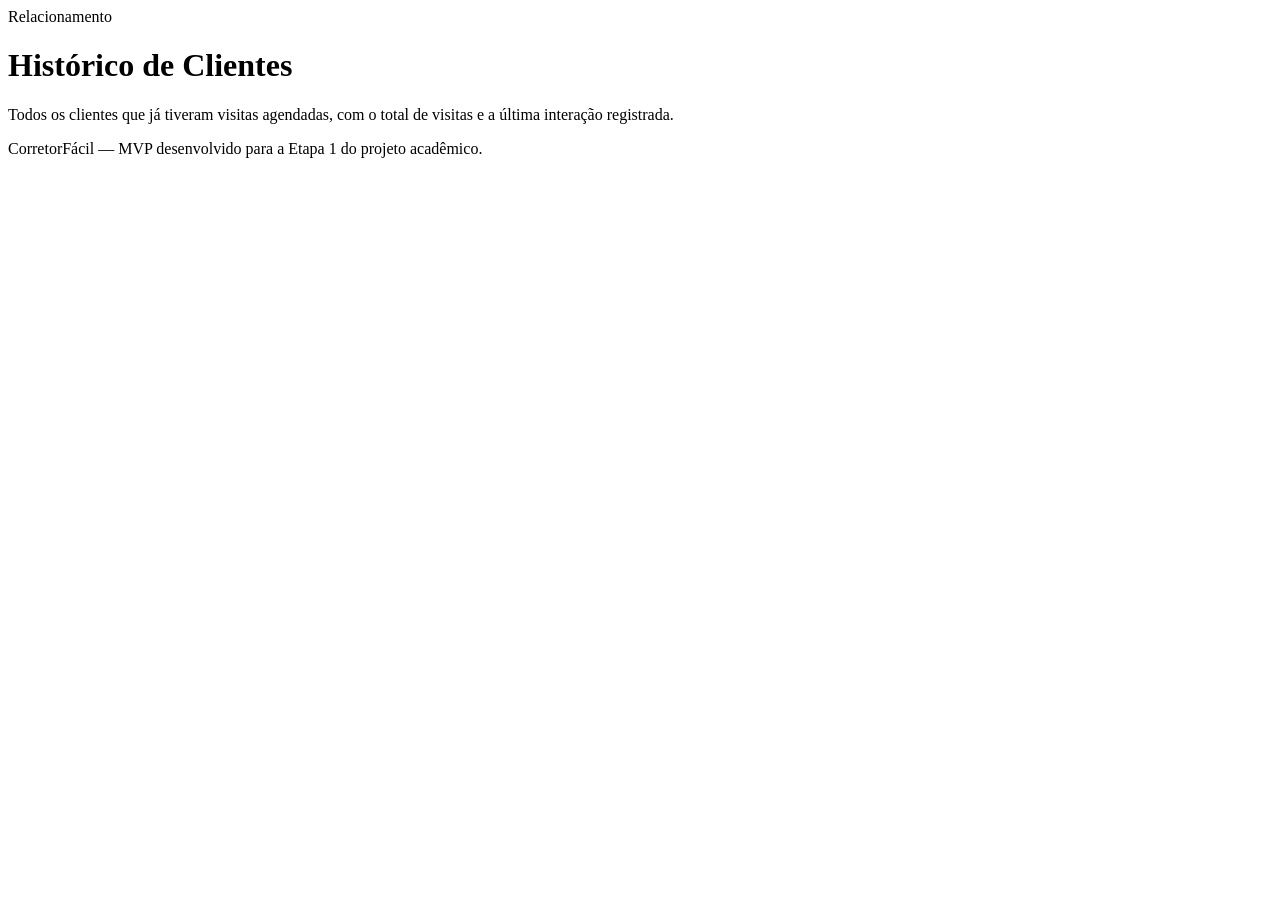
==== clientes.html @ eaa2f5fd "Add files via upload" ====
<!DOCTYPE html>
<html lang="pt-BR">
<head>
<meta charset="UTF-8">
<meta name="viewport" content="width=device-width, initial-scale=1.0">
<title>CorretorFácil — Histórico de Clientes</title>
<link rel="stylesheet" href="css/style.css">
</head>
<body>
<div class="app-shell">
  <aside class="sidebar"><div id="sidebar-mount" data-active="clientes"></div></aside>
  <main class="main">
    <div class="page-eyebrow">Relacionamento</div>
    <h1 class="page-title">Histórico de Clientes</h1>
    <p class="page-sub">Todos os clientes que já tiveram visitas agendadas, com o total de visitas e a última interação registrada.</p>

    <div class="card">
      <div class="item-list" id="lista-clientes"></div>
    </div>

    <footer class="app-footer">CorretorFácil — MVP desenvolvido para a Etapa 1 do projeto acadêmico.</footer>
  </main>
</div>

<script src="js/storage.js"></script>
<script src="js/nav.js"></script>
<script>
  function fmtData(iso) { const [y,m,d] = iso.split("-"); return `${d}/${m}/${y}`; }

  document.addEventListener("DOMContentLoaded", function () {
    if (!DB.getCorretor()) { window.location.href = "login.html"; return; }

    const visitas = DB.listVisitas();
    const fichas = DB.listFichas();
    const el = document.getElementById("lista-clientes");

    if (visitas.length === 0) {
      el.innerHTML = `<div class="empty-state"><strong>Nenhum cliente ainda</strong>Os clientes aparecem aqui assim que você agendar visitas.</div>`;
      return;
    }

    const porCliente = {};
    visitas.forEach(v => {
      porCliente[v.cliente] = porCliente[v.cliente] || { visitas: [], telefone: v.telefone };
      porCliente[v.cliente].visitas.push(v);
    });

    el.innerHTML = Object.keys(porCliente).sort().map(nome => {
      const info = porCliente[nome];
      const ultima = info.visitas[info.visitas.length - 1];
      const im = DB.getImovel(ultima.imovelId);
      const totalFichas = info.visitas.filter(v => fichas.some(f => f.visitaId === v.id)).length;
      return `<div class="item">
        <div>
          <p class="item-title">${nome}</p>
          <p class="item-meta">${info.telefone || "sem telefone"} <span class="sep">•</span> ${info.visitas.length} visita(s) <span class="sep">•</span> ${totalFichas} ficha(s) preenchida(s)</p>
          <p class="item-meta">Última visita: ${fmtData(ultima.data)} — ${im ? im.titulo : "imóvel removido"}</p>
        </div>
      </div>`;
    }).join("");
  });
</script>
</body>
</html>
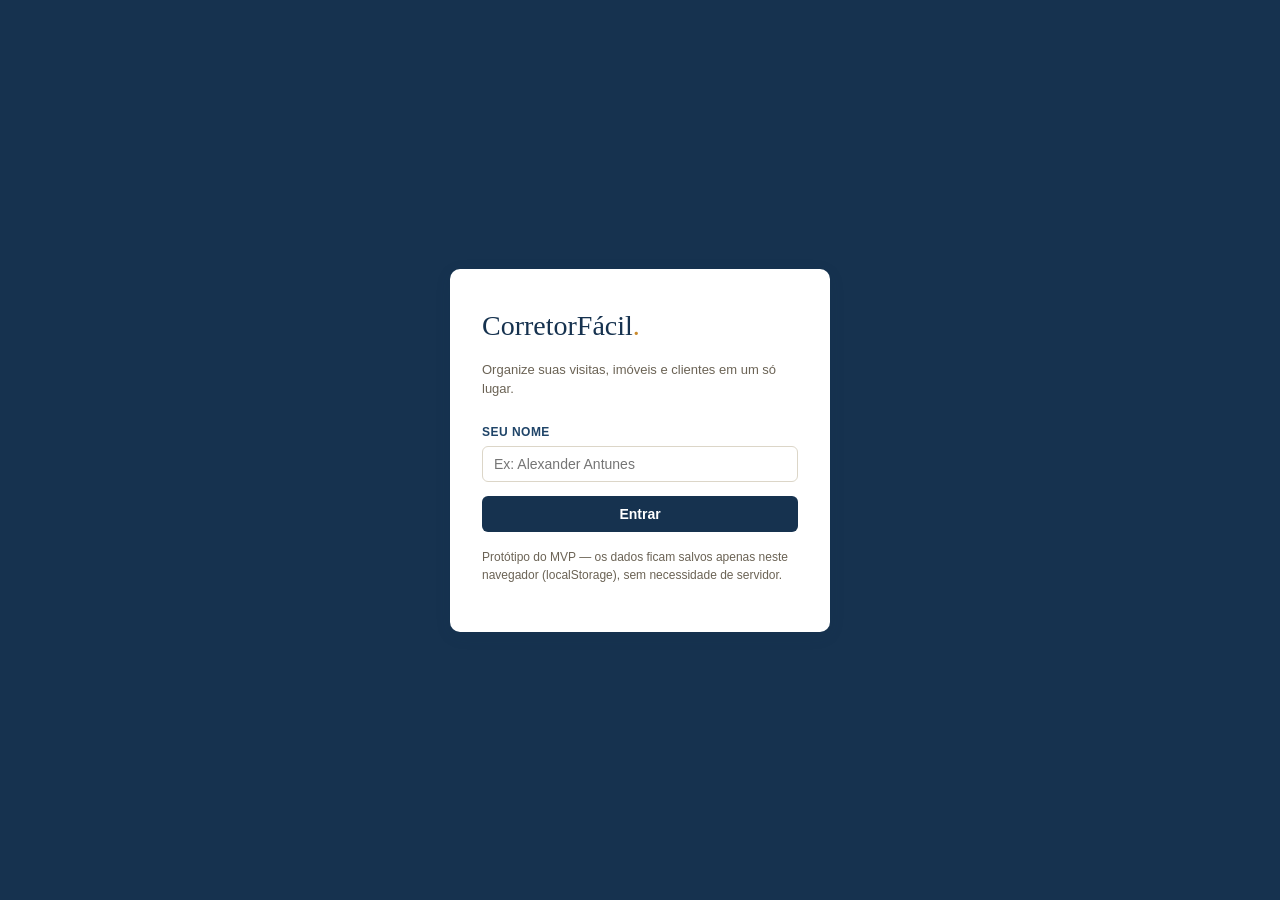
==== commit 0405c5f0: "clientes.html" ====
--- a/clientes.html
+++ b/clientes.html
@@ -51,12 +51,32 @@
       const im = DB.getImovel(ultima.imovelId);
       const totalFichas = info.visitas.filter(v => fichas.some(f => f.visitaId === v.id)).length;
       return `<div class="item">
-        <div>
-          <p class="item-title">${nome}</p>
-          <p class="item-meta">${info.telefone || "sem telefone"} <span class="sep">•</span> ${info.visitas.length} visita(s) <span class="sep">•</span> ${totalFichas} ficha(s) preenchida(s)</p>
-          <p class="item-meta">Última visita: ${fmtData(ultima.data)} — ${im ? im.titulo : "imóvel removido"}</p>
-        </div>
-      </div>`;
+  <div>
+    <p class="item-title">${nome}</p>
+
+    <p class="item-meta">
+      ${info.telefone || "sem telefone"}
+      <span class="sep">•</span>
+      ${info.visitas.length} visita(s)
+      <span class="sep">•</span>
+      ${totalFichas} ficha(s) preenchida(s)
+    </p>
+
+    <p class="item-meta">
+      Última visita: ${fmtData(ultima.data)} — ${im ? im.titulo : "imóvel removido"}
+    </p>
+  </div>
+
+  <div class="item-actions">
+    ${
+      info.telefone
+        ? `<a href="https://wa.me/55${info.telefone.replace(/\D/g, '')}" target="_blank">
+             <button type="button">WhatsApp</button>
+           </a>`
+        : ""
+    }
+  </div>
+</div>`;
     }).join("");
   });
 </script>
--- a/css/style.css
+++ b/css/style.css
@@ -0,0 +1,330 @@
+/* ============================================================
+   CorretorFácil — Design Tokens
+   Paleta: tinta naval (confiança) + ocre (chave/latão) + salvia (disponível)
+   Tipografia: Fraunces (display) + Inter (corpo) + IBM Plex Mono (dados)
+   ============================================================ */
+:root {
+  --ink-900: #16324f;
+  --ink-800: #1f4468;
+  --ink-050: #eef2f6;
+  --paper: #f6f4ef;
+  --paper-raised: #ffffff;
+  --ochre: #c98a2c;
+  --ochre-dark: #a06d1f;
+  --sage: #5c7a5e;
+  --sage-bg: #e7efe7;
+  --brick: #b3492f;
+  --brick-bg: #f6e6e2;
+  --line: #dcd6c8;
+  --text: #2b2620;
+  --text-muted: #6b6355;
+
+  --font-display: "Fraunces", Georgia, "Times New Roman", serif;
+  --font-body: "Inter", -apple-system, BlinkMacSystemFont, "Segoe UI", sans-serif;
+  --font-mono: "IBM Plex Mono", "SFMono-Regular", Menlo, monospace;
+
+  --radius: 6px;
+  --shadow-sm: 0 1px 2px rgba(22, 50, 79, 0.08);
+  --shadow-md: 0 4px 16px rgba(22, 50, 79, 0.10);
+}
+
+* { box-sizing: border-box; }
+html, body {
+  margin: 0; padding: 0;
+  background: var(--paper);
+  color: var(--text);
+  font-family: var(--font-body);
+  font-size: 15px;
+  line-height: 1.5;
+}
+a { color: inherit; }
+
+/* ---------- App shell ---------- */
+.app-shell {
+  display: grid;
+  grid-template-columns: 240px 1fr;
+  min-height: 100vh;
+}
+.sidebar {
+  background: var(--ink-900);
+  color: #eef2f6;
+  padding: 28px 20px;
+  display: flex;
+  flex-direction: column;
+  gap: 28px;
+}
+.brand {
+  font-family: var(--font-display);
+  font-size: 22px;
+  font-weight: 600;
+  letter-spacing: 0.2px;
+  display: flex;
+  align-items: baseline;
+  gap: 6px;
+}
+.brand .dot { color: var(--ochre); }
+.nav { display: flex; flex-direction: column; gap: 2px; }
+.nav a {
+  text-decoration: none;
+  color: #c9d4de;
+  padding: 10px 12px;
+  border-radius: var(--radius);
+  font-size: 14px;
+  display: flex;
+  align-items: center;
+  gap: 10px;
+  border-left: 3px solid transparent;
+}
+.nav a:hover { background: rgba(255,255,255,0.06); color: #fff; }
+.nav a.active {
+  background: rgba(201, 138, 44, 0.14);
+  color: #fff;
+  border-left-color: var(--ochre);
+}
+.nav .num {
+  font-family: var(--font-mono);
+  font-size: 11px;
+  color: var(--ochre);
+  width: 16px;
+}
+.sidebar-footer {
+  margin-top: auto;
+  font-size: 12px;
+  color: #8ea1b3;
+  border-top: 1px solid rgba(255,255,255,0.12);
+  padding-top: 14px;
+}
+.user-chip {
+  font-size: 13px;
+  color: #fff;
+  background: rgba(255,255,255,0.06);
+  padding: 8px 10px;
+  border-radius: var(--radius);
+}
+
+.main {
+  padding: 36px 44px;
+  max-width: 1080px;
+}
+.page-eyebrow {
+  font-family: var(--font-mono);
+  text-transform: uppercase;
+  letter-spacing: 0.14em;
+  font-size: 11px;
+  color: var(--ochre-dark);
+  margin-bottom: 6px;
+}
+.page-title {
+  font-family: var(--font-display);
+  font-size: 32px;
+  font-weight: 600;
+  margin: 0 0 6px 0;
+  color: var(--ink-900);
+}
+.page-sub {
+  color: var(--text-muted);
+  margin: 0 0 28px 0;
+  max-width: 60ch;
+}
+
+/* ---------- Cards / layout ---------- */
+.card {
+  background: var(--paper-raised);
+  border: 1px solid var(--line);
+  border-radius: var(--radius);
+  padding: 22px;
+  box-shadow: var(--shadow-sm);
+}
+.grid-2 {
+  display: grid;
+  grid-template-columns: 1fr 1.3fr;
+  gap: 24px;
+  align-items: start;
+}
+.section-title {
+  font-family: var(--font-display);
+  font-size: 18px;
+  font-weight: 600;
+  color: var(--ink-900);
+  margin: 0 0 14px 0;
+}
+
+/* ---------- Forms ---------- */
+label {
+  display: block;
+  font-size: 12px;
+  font-weight: 600;
+  color: var(--ink-800);
+  margin-bottom: 5px;
+  text-transform: uppercase;
+  letter-spacing: 0.04em;
+}
+.field { margin-bottom: 14px; }
+input, select, textarea {
+  width: 100%;
+  padding: 9px 11px;
+  border: 1px solid var(--line);
+  border-radius: var(--radius);
+  font-family: var(--font-body);
+  font-size: 14px;
+  background: #fff;
+  color: var(--text);
+}
+input:focus, select:focus, textarea:focus {
+  outline: 2px solid var(--ochre);
+  outline-offset: 1px;
+  border-color: var(--ochre);
+}
+textarea { resize: vertical; min-height: 70px; }
+.row-2 { display: grid; grid-template-columns: 1fr 1fr; gap: 12px; }
+
+button, .btn {
+  font-family: var(--font-body);
+  font-weight: 600;
+  font-size: 14px;
+  padding: 10px 16px;
+  border-radius: var(--radius);
+  border: none;
+  cursor: pointer;
+  background: var(--ink-900);
+  color: #fff;
+}
+button:hover { background: var(--ink-800); }
+button.secondary {
+  background: transparent;
+  color: var(--ink-900);
+  border: 1px solid var(--line);
+}
+button.secondary:hover { background: var(--ink-050); }
+button.danger { background: var(--brick); }
+button.danger:hover { background: #953a26; }
+
+/* ---------- Lists / items ---------- */
+.item-list { display: flex; flex-direction: column; gap: 10px; }
+.item {
+  border: 1px solid var(--line);
+  border-radius: var(--radius);
+  padding: 14px 16px;
+  background: #fff;
+  display: flex;
+  justify-content: space-between;
+  gap: 14px;
+  align-items: flex-start;
+}
+.item-title {
+  font-weight: 600;
+  color: var(--ink-900);
+  margin: 0 0 3px 0;
+}
+.item-meta {
+  font-size: 13px;
+  color: var(--text-muted);
+}
+.item-meta .sep { margin: 0 6px; opacity: 0.5; }
+.tag {
+  display: inline-block;
+  font-family: var(--font-mono);
+  font-size: 11px;
+  padding: 2px 8px;
+  border-radius: 100px;
+  background: var(--sage-bg);
+  color: var(--sage);
+  margin-top: 6px;
+}
+.tag.ochre { background: #f6ecd9; color: var(--ochre-dark); }
+.item-actions { display: flex; gap: 8px; flex-shrink: 0; }
+.item-actions button { padding: 7px 12px; font-size: 13px; }
+
+.empty-state {
+  border: 1px dashed var(--line);
+  border-radius: var(--radius);
+  padding: 32px 20px;
+  text-align: center;
+  color: var(--text-muted);
+}
+.empty-state strong { display: block; color: var(--ink-900); font-family: var(--font-display); font-size: 17px; margin-bottom: 4px; }
+
+/* ---------- Roteiro (route) signature element ---------- */
+.route-day {
+  margin-bottom: 26px;
+}
+.route-region-label {
+  font-family: var(--font-mono);
+  font-size: 12px;
+  text-transform: uppercase;
+  letter-spacing: 0.08em;
+  color: var(--ochre-dark);
+  margin: 22px 0 10px 0;
+}
+.route-track {
+  position: relative;
+  padding-left: 28px;
+}
+.route-track::before {
+  content: "";
+  position: absolute;
+  left: 9px; top: 6px; bottom: 6px;
+  width: 2px;
+  background: repeating-linear-gradient(to bottom, var(--ochre) 0 4px, transparent 4px 9px);
+}
+.route-stop {
+  position: relative;
+  margin-bottom: 16px;
+}
+.route-stop::before {
+  content: "";
+  position: absolute;
+  left: -28px; top: 4px;
+  width: 11px; height: 11px;
+  border-radius: 50%;
+  background: var(--paper-raised);
+  border: 2px solid var(--ochre);
+}
+.route-time {
+  font-family: var(--font-mono);
+  font-size: 13px;
+  color: var(--ink-800);
+  font-weight: 600;
+}
+
+.badge-count {
+  font-family: var(--font-mono);
+  background: var(--ink-050);
+  color: var(--ink-800);
+  border-radius: 100px;
+  padding: 1px 9px;
+  font-size: 12px;
+  margin-left: 8px;
+}
+
+.toolbar {
+  display: flex;
+  justify-content: space-between;
+  align-items: center;
+  margin-bottom: 18px;
+  gap: 12px;
+  flex-wrap: wrap;
+}
+
+.hint {
+  font-size: 12px;
+  color: var(--text-muted);
+  margin-top: 4px;
+}
+
+footer.app-footer {
+  margin-top: 40px;
+  padding-top: 16px;
+  border-top: 1px solid var(--line);
+  font-size: 12px;
+  color: var(--text-muted);
+}
+
+@media (max-width: 800px) {
+  .app-shell { grid-template-columns: 1fr; }
+  .sidebar { flex-direction: row; overflow-x: auto; padding: 14px 16px; }
+  .nav { flex-direction: row; }
+  .sidebar-footer { display: none; }
+  .grid-2 { grid-template-columns: 1fr; }
+  .main { padding: 22px; }
+}
